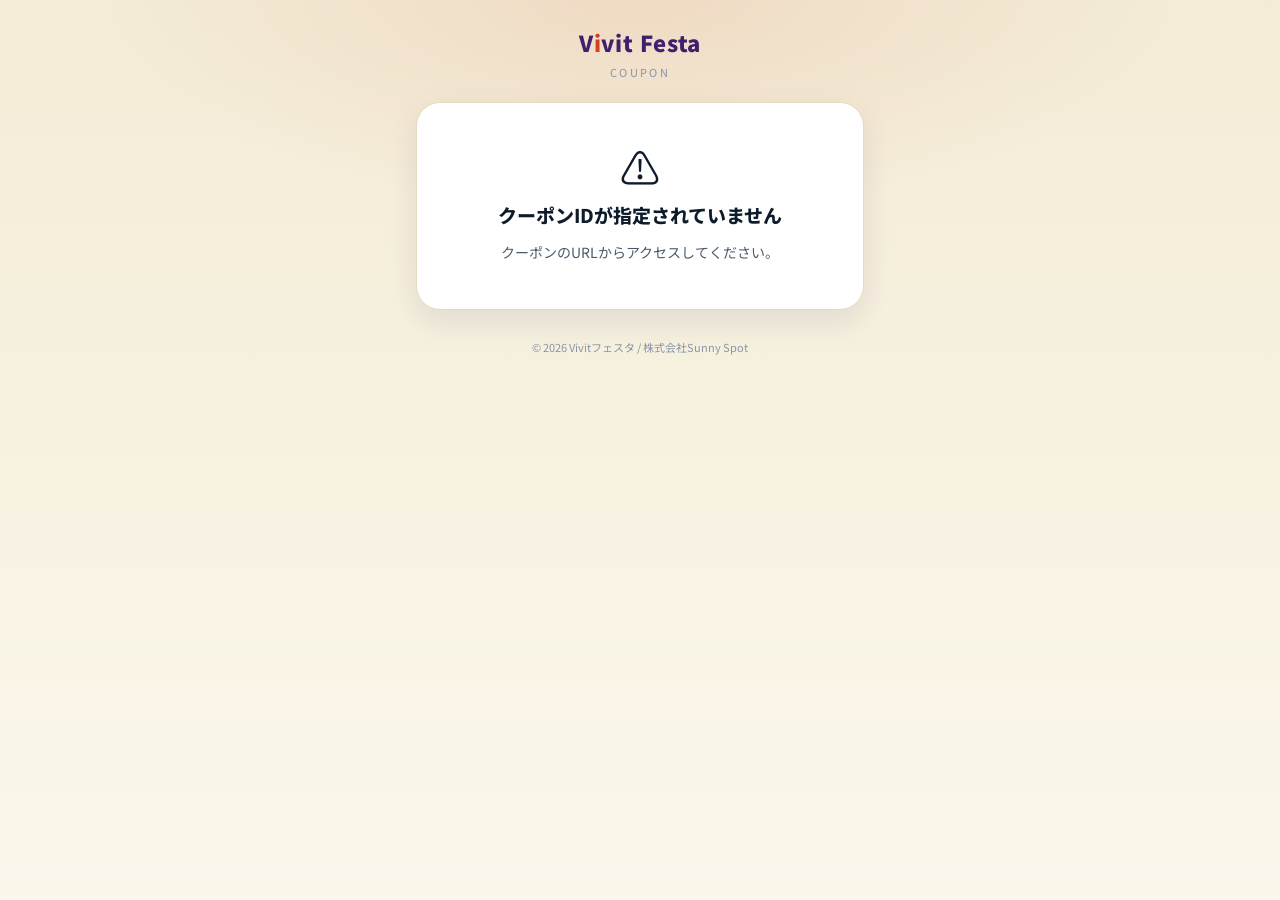
==== coupon-2026-summer/index.html @ 6d91eccf "2026夏 来場者向けクーポンページを追加 vivit_coupon_system_spec.md に準拠した1回限りデジタルクーポン。 - coupon-2026-summer/index.html" ====
<!DOCTYPE html>
<html lang="ja">
<head>
  <meta charset="UTF-8">
  <meta name="viewport" content="width=device-width, initial-scale=1.0, viewport-fit=cover">
  <title>Vivitフェスタ クーポン</title>
  <meta name="robots" content="noindex,nofollow">
  <meta name="description" content="Vivitフェスタ 来場者向けクーポン">
  <link rel="preconnect" href="https://fonts.googleapis.com">
  <link rel="preconnect" href="https://fonts.gstatic.com" crossorigin>
  <link href="https://fonts.googleapis.com/css2?family=Noto+Sans+JP:wght@400;500;700;900&display=swap" rel="stylesheet">
  <style>
    :root {
      --color-primary: #3E206D;
      --color-primary-dark: #2a1549;
      --color-accent: #d43e21;
      --color-accent-dark: #a82e16;
      --color-cream: #e3dcc0;
      --color-ink: #0d1b2a;
      --color-ink-soft: #4a5a6a;
      --color-muted: #8896a5;
      --color-line: #e3dcc0;
      --color-surface: #ffffff;
      --color-surface-tinted: #f3ecd6;
      --radius-md: 14px;
      --radius-lg: 24px;
      --radius-pill: 999px;
      --font-jp: "Noto Sans JP", "Hiragino Sans", "Hiragino Kaku Gothic ProN", "Yu Gothic", sans-serif;
    }

    *, *::before, *::after { box-sizing: border-box; }
    [hidden] { display: none !important; }

    html { -webkit-text-size-adjust: 100%; }
    body {
      margin: 0;
      font-family: var(--font-jp);
      color: var(--color-ink);
      line-height: 1.7;
      -webkit-font-smoothing: antialiased;
      background:
        radial-gradient(70% 40% at 50% 0%, rgba(212, 62, 33, 0.10) 0%, transparent 60%),
        linear-gradient(180deg, var(--color-surface-tinted) 0%, #fbf7ec 100%);
      min-height: 100vh;
      min-height: 100dvh;
    }

    .wrap {
      width: 100%;
      max-width: 480px;
      margin-inline: auto;
      padding: 24px 16px calc(32px + env(safe-area-inset-bottom));
    }

    /* ===== Header ===== */
    .site-title {
      text-align: center;
      margin-bottom: 20px;
    }
    .site-title .brand {
      font-weight: 900;
      letter-spacing: 0.04em;
      font-size: 22px;
      color: var(--color-primary);
    }
    .site-title .brand .accent { color: var(--color-accent); }
    .site-title .sub {
      display: block;
      margin-top: 2px;
      font-size: 11px;
      letter-spacing: 0.22em;
      color: var(--color-muted);
      text-transform: uppercase;
    }

    /* ===== Screen switching ===== */
    .screen { display: none; }
    .screen.is-active { display: block; }

    /* ===== Coupon ticket card ===== */
    .ticket {
      position: relative;
      background: var(--color-surface);
      border-radius: var(--radius-lg);
      box-shadow: 0 18px 44px rgba(62, 32, 109, 0.18);
      overflow: hidden;
      isolation: isolate;
    }
    .ticket-top {
      position: relative;
      padding: 30px 24px 26px;
      text-align: center;
      background:
        radial-gradient(60% 80% at 50% 0%, rgba(212, 62, 33, 0.10), transparent 70%),
        linear-gradient(180deg, #ffffff 0%, #fffdf7 100%);
    }
    .ticket-brand {
      font-size: 14px;
      font-weight: 700;
      letter-spacing: 0.06em;
      color: var(--color-primary);
      margin: 0 0 6px;
    }
    .ticket-amount {
      font-weight: 900;
      line-height: 1;
      letter-spacing: 0.01em;
      color: var(--color-accent);
      margin: 10px 0 4px;
      font-size: clamp(56px, 20vw, 84px);
    }
    .ticket-amount .yen {
      font-size: 0.42em;
      font-weight: 800;
      margin-left: 4px;
      color: var(--color-accent-dark);
      vertical-align: 0.12em;
    }
    .ticket-amount.is-skeleton {
      color: transparent;
      background: linear-gradient(90deg, #eee 25%, #f6f6f6 37%, #eee 63%);
      background-size: 400% 100%;
      border-radius: 12px;
      animation: shimmer 1.4s ease infinite;
      min-height: 84px;
    }
    @keyframes shimmer { 0% { background-position: 100% 0; } 100% { background-position: -100% 0; } }

    /* Perforation divider with side notches */
    .ticket-divider {
      position: relative;
      height: 0;
      border-top: 2px dashed var(--color-line);
      margin: 0 18px;
    }
    .ticket-divider::before,
    .ticket-divider::after {
      content: "";
      position: absolute;
      top: 50%;
      width: 26px;
      height: 26px;
      border-radius: 50%;
      background:
        radial-gradient(70% 40% at 50% 0%, rgba(212, 62, 33, 0.10) 0%, transparent 60%),
        var(--color-surface-tinted);
      transform: translateY(-50%);
    }
    .ticket-divider::before { left: -31px; }
    .ticket-divider::after { right: -31px; }

    .ticket-bottom {
      padding: 16px 24px 22px;
      text-align: center;
      background: linear-gradient(180deg, #fffdf7 0%, #ffffff 100%);
    }
    .ticket-terms {
      display: inline-flex;
      flex-wrap: wrap;
      gap: 6px 10px;
      justify-content: center;
      font-size: 13px;
      font-weight: 700;
      color: var(--color-primary);
    }
    .ticket-terms .chip {
      background: var(--color-surface-tinted);
      border-radius: var(--radius-pill);
      padding: 4px 14px;
    }

    /* Used stamp overlay */
    .ticket.is-used { filter: grayscale(0.85); }
    .ticket.is-used .ticket-amount { color: var(--color-muted); }
    .used-stamp {
      position: absolute;
      inset: 0;
      z-index: 3;
      display: grid;
      place-items: center;
      pointer-events: none;
    }
    .used-stamp span {
      transform: rotate(-14deg);
      border: 4px solid var(--color-accent);
      color: var(--color-accent);
      font-weight: 900;
      font-size: 34px;
      letter-spacing: 0.1em;
      padding: 6px 22px;
      border-radius: 12px;
      background: rgba(255, 255, 255, 0.72);
      box-shadow: 0 4px 14px rgba(168, 46, 22, 0.25);
    }

    /* ===== Guidance / status ===== */
    .guide {
      margin: 18px 2px 0;
      font-size: 14.5px;
      font-weight: 700;
      text-align: center;
      color: var(--color-ink);
    }
    .status {
      margin: 12px 0 0;
      min-height: 1px;
    }
    .status .msg {
      display: block;
      padding: 12px 16px;
      border-radius: var(--radius-md);
      font-size: 13.5px;
      font-weight: 700;
      line-height: 1.6;
      text-align: center;
    }
    .status .msg.info { background: rgba(62, 32, 109, 0.08); color: var(--color-primary); }
    .status .msg.error { background: rgba(212, 62, 33, 0.10); color: var(--color-accent-dark); border: 1px solid rgba(212, 62, 33, 0.35); }

    /* ===== Used info ===== */
    .used-info {
      margin: 18px 0 0;
      padding: 18px 20px;
      background: var(--color-surface);
      border: 1px solid var(--color-line);
      border-radius: var(--radius-md);
      text-align: center;
    }
    .used-info .done {
      font-size: 17px;
      font-weight: 800;
      color: var(--color-primary);
      margin: 0 0 10px;
    }
    .used-info dl { margin: 0; display: grid; gap: 6px; }
    .used-info dl div { display: flex; justify-content: center; gap: 8px; font-size: 13.5px; }
    .used-info dt { color: var(--color-muted); font-weight: 700; }
    .used-info dd { margin: 0; color: var(--color-ink); font-weight: 700; }

    /* ===== Controls ===== */
    .controls { margin-top: 22px; }
    .field-label {
      display: block;
      font-size: 14px;
      font-weight: 700;
      color: var(--color-ink);
      margin-bottom: 8px;
    }
    .shop-select {
      width: 100%;
      min-height: 52px;
      font-family: inherit;
      font-size: 16px;
      color: var(--color-ink);
      padding: 12px 40px 12px 16px;
      border: 1px solid var(--color-line);
      border-radius: var(--radius-md);
      background-color: #fff;
      background-image: url("data:image/svg+xml,%3Csvg xmlns='http://www.w3.org/2000/svg' width='16' height='16' viewBox='0 0 24 24' fill='none' stroke='%233E206D' stroke-width='3' stroke-linecap='round' stroke-linejoin='round'%3E%3Cpolyline points='6 9 12 15 18 9'/%3E%3C/svg%3E");
      background-repeat: no-repeat;
      background-position: right 16px center;
      -webkit-appearance: none;
      appearance: none;
    }
    .shop-select:focus { outline: none; border-color: var(--color-primary); box-shadow: 0 0 0 3px rgba(62, 32, 109, 0.12); }
    .shop-select:disabled { background-color: #f4f4f4; color: var(--color-muted); }

    .use-btn {
      width: 100%;
      min-height: 56px;
      margin-top: 16px;
      font-family: inherit;
      font-size: 17px;
      font-weight: 800;
      color: #fff;
      border: 0;
      border-radius: var(--radius-pill);
      background: var(--color-accent);
      box-shadow: 0 12px 26px rgba(212, 62, 33, 0.34);
      cursor: pointer;
      transition: background 0.2s ease, transform 0.1s ease, opacity 0.2s ease;
    }
    .use-btn:not(:disabled):active { transform: translateY(1px); }
    .use-btn:disabled {
      background: var(--color-muted);
      box-shadow: none;
      opacity: 0.7;
      cursor: not-allowed;
    }

    /* ===== Notes ===== */
    .notes {
      margin: 22px 0 0;
      padding: 16px 18px;
      background: var(--color-surface-tinted);
      border-radius: var(--radius-md);
      list-style: none;
    }
    .notes li {
      position: relative;
      padding-left: 16px;
      font-size: 12.5px;
      line-height: 1.8;
      color: var(--color-ink-soft);
    }
    .notes li::before {
      content: "";
      position: absolute;
      left: 2px;
      top: 0.75em;
      width: 5px;
      height: 5px;
      border-radius: 50%;
      background: var(--color-primary);
    }

    /* ===== Message screen (loading / errors) ===== */
    .message-card {
      margin-top: 8px;
      padding: 44px 24px;
      background: var(--color-surface);
      border: 1px solid var(--color-line);
      border-radius: var(--radius-lg);
      box-shadow: 0 12px 30px rgba(62, 32, 109, 0.10);
      text-align: center;
    }
    .message-card .icon { font-size: 40px; line-height: 1; margin-bottom: 12px; }
    .message-card .title {
      font-size: 19px;
      font-weight: 800;
      color: var(--color-ink);
      margin: 0 0 10px;
    }
    .message-card .text {
      font-size: 14px;
      color: var(--color-ink-soft);
      margin: 0;
    }
    .spinner {
      width: 34px;
      height: 34px;
      margin: 0 auto 16px;
      border: 3px solid var(--color-line);
      border-top-color: var(--color-primary);
      border-radius: 50%;
      animation: spin 0.8s linear infinite;
    }
    @keyframes spin { to { transform: rotate(360deg); } }
    .reload-btn {
      margin-top: 22px;
      min-height: 48px;
      padding: 0 28px;
      font-family: inherit;
      font-size: 15px;
      font-weight: 800;
      color: var(--color-primary);
      background: transparent;
      border: 1px solid var(--color-primary);
      border-radius: var(--radius-pill);
      cursor: pointer;
    }
    .reload-btn:active { background: rgba(62, 32, 109, 0.06); }

    .footer { margin-top: 28px; text-align: center; font-size: 11px; color: var(--color-muted); }
  </style>
</head>
<body>
  <div class="wrap">
    <div class="site-title">
      <span class="brand">V<span class="accent">i</span>vit Festa</span>
      <span class="sub">Coupon</span>
    </div>

    <!-- ============ 読み込み中 ============ -->
    <section class="screen" id="screen-loading" aria-hidden="true">
      <div class="message-card">
        <div class="spinner" role="status" aria-label="読み込み中"></div>
        <p class="title">クーポン情報を確認しています…</p>
      </div>
    </section>

    <!-- ============ クーポン（有効／使用中／使用済み） ============ -->
    <section class="screen" id="screen-coupon" aria-hidden="true">
      <div class="ticket" id="ticket">
        <div class="ticket-top">
          <p class="ticket-brand">Vivitフェスタ クーポン</p>
          <p class="ticket-amount is-skeleton" id="amount"></p>
        </div>
        <div class="ticket-divider" aria-hidden="true"></div>
        <div class="ticket-bottom">
          <span class="ticket-terms">
            <span class="chip">当日限り</span>
            <span class="chip">1回限り使用可能</span>
          </span>
        </div>
        <div class="used-stamp" id="usedStamp" hidden><span>使用済み</span></div>
      </div>

      <p class="guide" id="guide" aria-live="polite"></p>
      <div class="status" id="status" aria-live="polite"></div>

      <!-- 使用済み情報 -->
      <div class="used-info" id="usedInfo" hidden>
        <p class="done">クーポンを使用しました</p>
        <dl>
          <div id="usedShopRow" hidden><dt>使用店舗</dt><dd id="usedShop"></dd></div>
          <div id="usedAtRow" hidden><dt>使用日時</dt><dd id="usedAt"></dd></div>
        </dl>
      </div>

      <!-- 操作エリア（未使用時のみ） -->
      <div class="controls" id="controls" hidden>
        <label class="field-label" for="shopSelect">使用するお店</label>
        <select class="shop-select" id="shopSelect" aria-label="使用するお店">
          <option value="">お店を選択してください</option>
        </select>
        <button class="use-btn" id="useBtn" type="button" disabled>このクーポンを使う</button>
      </div>

      <ul class="notes" id="notes" hidden>
        <li>店舗スタッフに画面を見せてから「このクーポンを使う」を押してください。</li>
        <li>使用後の取り消しはできません。</li>
        <li>クーポンは1回限り使用できます。</li>
        <li>通信環境の良い場所で操作してください。</li>
      </ul>
    </section>

    <!-- ============ メッセージ（IDなし／無効ID／通信エラー） ============ -->
    <section class="screen" id="screen-message" aria-hidden="true">
      <div class="message-card">
        <div class="icon" id="msgIcon" aria-hidden="true">⚠️</div>
        <p class="title" id="msgTitle"></p>
        <p class="text" id="msgText"></p>
        <button class="reload-btn" id="reloadBtn" type="button" hidden>再読み込み</button>
      </div>
    </section>

    <p class="footer">© 2026 Vivitフェスタ / 株式会社Sunny Spot</p>
  </div>

  <script>
    'use strict';

    // ===== 設定 =====
    // GAS ウェブアプリの URL をここに設定する（gas/README.md 参照）。
    // 例: 'https://script.google.com/macros/s/XXXXXXXX/exec'
    var API_URL = '';

    // ===== 要素参照 =====
    var el = {
      screens: {
        loading: document.getElementById('screen-loading'),
        coupon: document.getElementById('screen-coupon'),
        message: document.getElementById('screen-message')
      },
      ticket: document.getElementById('ticket'),
      amount: document.getElementById('amount'),
      usedStamp: document.getElementById('usedStamp'),
      guide: document.getElementById('guide'),
      status: document.getElementById('status'),
      usedInfo: document.getElementById('usedInfo'),
      usedShopRow: document.getElementById('usedShopRow'),
      usedShop: document.getElementById('usedShop'),
      usedAtRow: document.getElementById('usedAtRow'),
      usedAt: document.getElementById('usedAt'),
      controls: document.getElementById('controls'),
      shopSelect: document.getElementById('shopSelect'),
      useBtn: document.getElementById('useBtn'),
      notes: document.getElementById('notes'),
      msgIcon: document.getElementById('msgIcon'),
      msgTitle: document.getElementById('msgTitle'),
      msgText: document.getElementById('msgText'),
      reloadBtn: document.getElementById('reloadBtn')
    };

    var couponId = null;
    var isSubmitting = false;

    // ===== 画面切り替え =====
    function showScreen(name) {
      Object.keys(el.screens).forEach(function (key) {
        var active = key === name;
        el.screens[key].classList.toggle('is-active', active);
        el.screens[key].setAttribute('aria-hidden', active ? 'false' : 'true');
      });
    }

    function showMessage(icon, title, text, allowReload) {
      el.msgIcon.textContent = icon;
      el.msgTitle.textContent = title;
      el.msgText.textContent = text || '';
      el.reloadBtn.hidden = !allowReload;
      showScreen('message');
    }

    function setStatus(text, type) {
      if (!text) { el.status.innerHTML = ''; return; }
      var span = document.createElement('span');
      span.className = 'msg ' + (type || 'info');
      span.textContent = text;
      el.status.innerHTML = '';
      el.status.appendChild(span);
    }

    // ===== 表示ヘルパー =====
    function renderAmount(amount) {
      el.amount.classList.remove('is-skeleton');
      el.amount.textContent = '';
      var yen = document.createElement('span');
      yen.className = 'yen';
      yen.textContent = '円';
      el.amount.appendChild(document.createTextNode(String(amount)));
      el.amount.appendChild(yen);
    }

    function formatDateTime(iso) {
      if (!iso) return '';
      var d = new Date(iso);
      if (isNaN(d.getTime())) return String(iso);
      var pad = function (n) { return (n < 10 ? '0' : '') + n; };
      return d.getFullYear() + '年' + (d.getMonth() + 1) + '月' + d.getDate() + '日 ' +
             pad(d.getHours()) + ':' + pad(d.getMinutes());
    }

    function populateShops(shops) {
      // 既存の選択肢（先頭のプレースホルダ以外）をクリア
      while (el.shopSelect.options.length > 1) { el.shopSelect.remove(1); }
      (shops || []).forEach(function (shop) {
        if (!shop || !shop.shopId) return;
        var opt = document.createElement('option');
        opt.value = shop.shopId;
        opt.textContent = shop.shopName || shop.shopId; // XSS防止のため textContent
        el.shopSelect.appendChild(opt);
      });
    }

    function refreshUseButton() {
      var ok = !!el.shopSelect.value && !isSubmitting;
      el.useBtn.disabled = !ok;
    }

    // ===== クーポン状態の描画 =====
    function renderCoupon(coupon, shops) {
      renderAmount(coupon.amount);

      if (coupon.used) {
        // 使用済み表示
        el.ticket.classList.add('is-used');
        el.usedStamp.hidden = false;
        el.controls.hidden = true;
        el.notes.hidden = true;
        el.guide.textContent = 'このクーポンは使用済みです。';
        setStatus('', null);

        el.usedInfo.hidden = false;
        if (coupon.shopName) {
          el.usedShop.textContent = coupon.shopName;
          el.usedShopRow.hidden = false;
        }
        if (coupon.usedAt) {
          el.usedAt.textContent = formatDateTime(coupon.usedAt);
          el.usedAtRow.hidden = false;
        }
      } else {
        // 有効・未使用
        el.ticket.classList.remove('is-used');
        el.usedStamp.hidden = true;
        el.usedInfo.hidden = true;
        el.controls.hidden = false;
        el.notes.hidden = false;
        el.guide.textContent = 'お店を選んで、店舗スタッフに画面を見せてからご利用ください。';
        populateShops(shops);
        refreshUseButton();
      }

      showScreen('coupon');
    }

    // ===== API 呼び出し =====
    function fetchCoupon() {
      showScreen('loading');
      var url = API_URL + (API_URL.indexOf('?') >= 0 ? '&' : '?') +
                'action=getCoupon&id=' + encodeURIComponent(couponId);

      fetch(url, { method: 'GET' })
        .then(function (res) { return res.text(); })
        .then(function (text) {
          var data = safeParse(text);
          if (!data) { throw new Error('bad_json'); }

          if (data.success) {
            renderCoupon(data.coupon, data.shops);
            return;
          }
          // 失敗レスポンス
          var code = data.error && data.error.code;
          if (code === 'COUPON_NOT_FOUND') {
            showMessage('🔍', 'クーポンが見つかりません', 'URLが正しいかご確認ください。', false);
          } else if (code === 'INVALID_REQUEST') {
            showMessage('⚠️', 'クーポンIDが指定されていません', '', false);
          } else if (code === 'INVALID_COUPON_DATA') {
            showMessage('⚠️', 'クーポン情報が正しくありません', 'お手数ですが運営までお問い合わせください。', false);
          } else {
            showMessage('⚠️', 'クーポンを表示できません', (data.error && data.error.message) || '', true);
          }
        })
        .catch(function () {
          showMessage('📡', '通信に失敗しました', '時間を置いて、もう一度お試しください。', true);
        });
    }

    function useCoupon() {
      if (isSubmitting) return;
      var shopId = el.shopSelect.value;
      if (!shopId) return;

      var shopName = el.shopSelect.options[el.shopSelect.selectedIndex].textContent;
      var confirmed = window.confirm(
        '「' + shopName + '」でこのクーポンを使用しますか？\n\n' +
        '店舗スタッフに画面を見せた状態で操作してください。\n使用後は取り消せません。'
      );
      if (!confirmed) return;

      // 送信中ロック（連打・二重送信防止）
      isSubmitting = true;
      el.useBtn.disabled = true;
      el.shopSelect.disabled = true;
      el.useBtn.textContent = '使用処理中…';
      setStatus('使用処理中です。画面を閉じないでください…', 'info');

      var body = new URLSearchParams({
        action: 'useCoupon',
        id: couponId,
        shopId: shopId
      });

      fetch(API_URL, { method: 'POST', body: body })
        .then(function (res) { return res.text(); })
        .then(function (text) {
          var data = safeParse(text);
          if (!data) { throw new Error('bad_json'); }

          if (data.success) {
            // 使用成功
            renderCoupon(data.coupon, []);
            return;
          }

          var code = data.error && data.error.code;
          if (code === 'COUPON_ALREADY_USED') {
            // すでに使用済み → 使用済み画面へ
            renderCoupon(data.coupon || { amount: currentAmount(), used: true }, []);
            return;
          }

          // それ以外のエラー：操作を戻して再試行可能にする
          restoreControls();
          if (code === 'SHOP_NOT_FOUND' || code === 'SHOP_INACTIVE') {
            setStatus('選択されたお店は現在ご利用いただけません。別のお店をお選びください。', 'error');
          } else {
            setStatus((data.error && data.error.message) || 'クーポンを使用できませんでした。', 'error');
          }
        })
        .catch(function () {
          restoreControls();
          setStatus('通信に失敗しました。時間を置いて、もう一度お試しください。', 'error');
        });
    }

    function restoreControls() {
      isSubmitting = false;
      el.shopSelect.disabled = false;
      el.useBtn.textContent = 'このクーポンを使う';
      refreshUseButton();
    }

    function currentAmount() {
      var t = (el.amount.textContent || '').replace(/[^0-9]/g, '');
      return t ? parseInt(t, 10) : null;
    }

    function safeParse(text) {
      try { return JSON.parse(text); } catch (e) { return null; }
    }

    // ===== 初期化 =====
    function init() {
      couponId = new URLSearchParams(window.location.search).get('id');

      if (!couponId) {
        showMessage('⚠️', 'クーポンIDが指定されていません', 'クーポンのURLからアクセスしてください。', false);
        return;
      }
      if (!API_URL) {
        showMessage('🛠️', 'ただいま準備中です', '時間を置いて、もう一度お試しください。', true);
        return;
      }

      el.shopSelect.addEventListener('change', refreshUseButton);
      el.useBtn.addEventListener('click', useCoupon);
      el.reloadBtn.addEventListener('click', function () { window.location.reload(); });

      fetchCoupon();
    }

    init();
  </script>
</body>
</html>
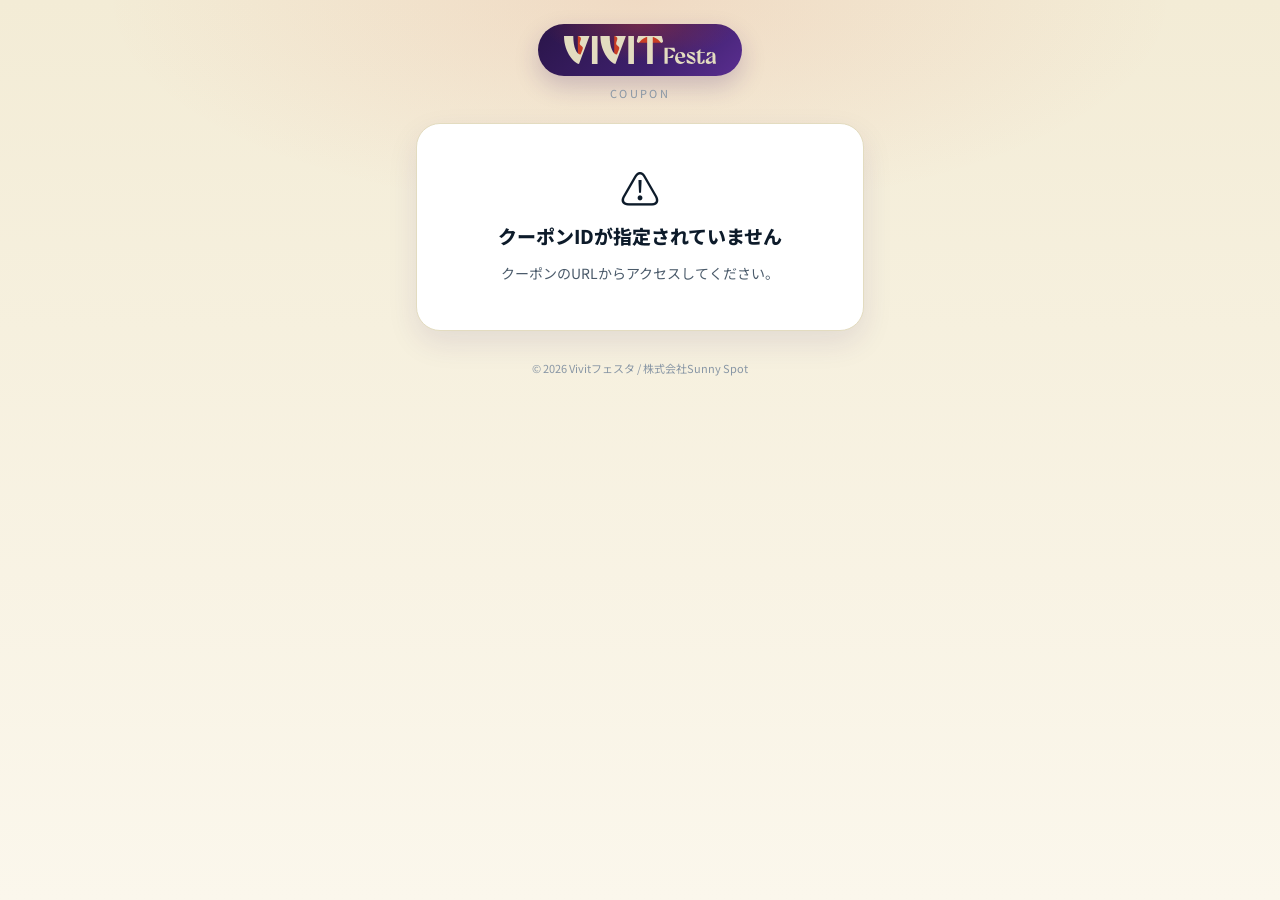
==== commit f3564543: "クーポンページ：ヘッダーをロゴ画像化＋テスト項目書を追加 - ヘッダーのテキスト「Vivit Festa」を、紫帯に載せたロゴ画像(VivitFesta_logo.svg)へ   差し替え（ロゴは赤+" ====
--- a/coupon-2026-summer/index.html
+++ b/coupon-2026-summer/index.html
@@ -57,16 +57,25 @@
       text-align: center;
       margin-bottom: 20px;
     }
-    .site-title .brand {
-      font-weight: 900;
-      letter-spacing: 0.04em;
-      font-size: 22px;
-      color: var(--color-primary);
-    }
-    .site-title .brand .accent { color: var(--color-accent); }
+    .logo-band {
+      display: inline-flex;
+      justify-content: center;
+      align-items: center;
+      padding: 12px 26px;
+      border-radius: var(--radius-pill);
+      background:
+        radial-gradient(80% 120% at 50% 0%, rgba(212, 62, 33, 0.35) 0%, transparent 60%),
+        linear-gradient(135deg, #2a1549 0%, #3E206D 60%, #5a2e90 100%);
+      box-shadow: 0 10px 24px rgba(62, 32, 109, 0.22);
+    }
+    .logo-band .logo-img {
+      height: 28px;
+      width: auto;
+      display: block;
+    }
     .site-title .sub {
       display: block;
-      margin-top: 2px;
+      margin-top: 8px;
       font-size: 11px;
       letter-spacing: 0.22em;
       color: var(--color-muted);
@@ -367,7 +376,9 @@
 <body>
   <div class="wrap">
     <div class="site-title">
-      <span class="brand">V<span class="accent">i</span>vit Festa</span>
+      <span class="logo-band">
+        <img src="img/VivitFesta_logo.svg" alt="Vivitフェスタ" class="logo-img">
+      </span>
       <span class="sub">Coupon</span>
     </div>
 
@@ -444,7 +455,7 @@
     // ===== 設定 =====
     // GAS ウェブアプリの URL をここに設定する（gas/README.md 参照）。
     // 例: 'https://script.google.com/macros/s/XXXXXXXX/exec'
-    var API_URL = '';
+    var API_URL = 'https://script.google.com/macros/s/AKfycbx8PW2weykoGiZDBnjn3bBWa5H8gSLRcujG8KRDYFD17rrcGRQhaOvGdFDfoho9oCb8/exec';
 
     // ===== 要素参照 =====
     var el = {
